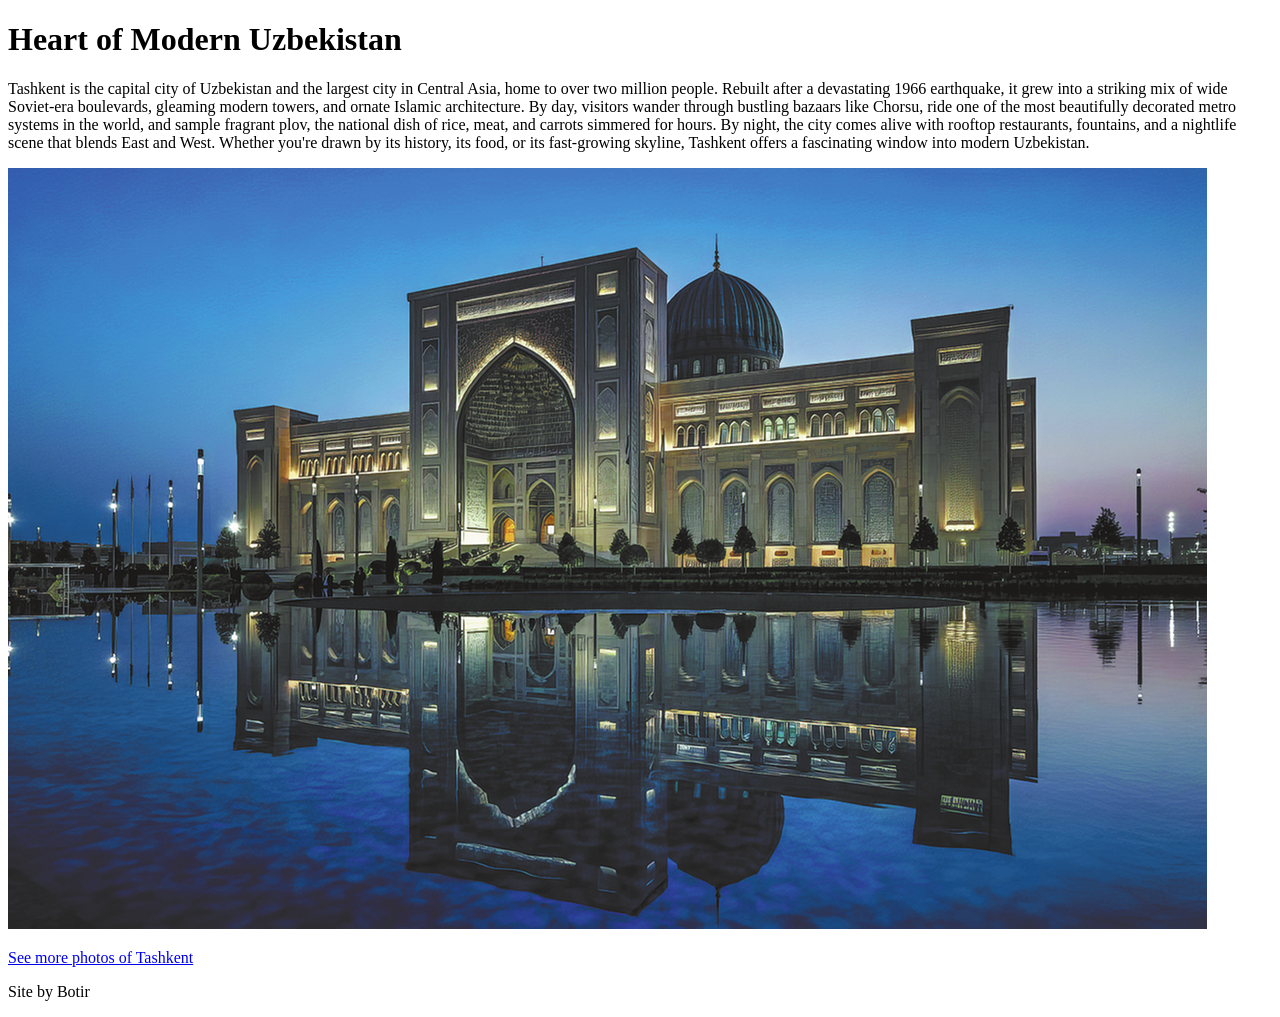
==== index.html @ 2664e9c8 "my site" ====
<!DOCTYPE html>
<html>
<head>
  <title>Tashkent City</title>
  <link rel="stylesheet" href="style.css">
</head>
<body>
  <h1>Heart of Modern Uzbekistan</h1>
  <p>Tashkent is the capital city of Uzbekistan and the largest city in Central Asia, home to over two million people. Rebuilt after a devastating 1966 earthquake, it grew into a striking mix of wide Soviet-era boulevards, gleaming modern towers, and ornate Islamic architecture. By day, visitors wander through bustling bazaars like Chorsu, ride one of the most beautifully decorated metro systems in the world, and sample fragrant plov, the national dish of rice, meat, and carrots simmered for hours. By night, the city comes alive with rooftop restaurants, fountains, and a nightlife scene that blends East and West. Whether you're drawn by its history, its food, or its fast-growing skyline, Tashkent offers a fascinating window into modern Uzbekistan.</p>
  <img src="images/tashkentlandmark.png" alt="A landmark in Tashkent, Uzbekistan">
  <p><a href="photos.html">See more photos of Tashkent</a></p>
  <p>Site by Botir</p>
</body>
</html>
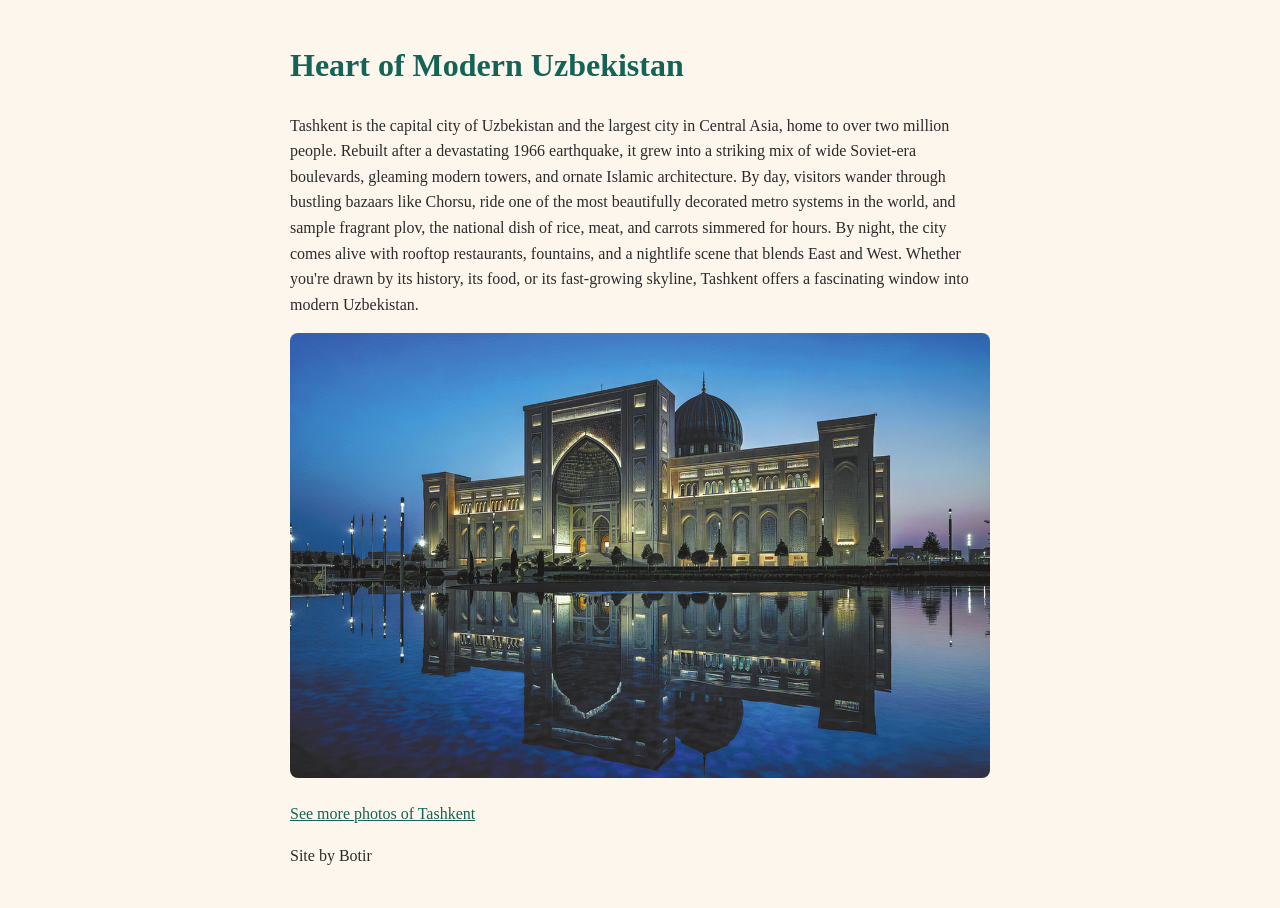
==== commit aa15f6b9: "fix stylesheet filename in index.html" ====
--- a/index.html
+++ b/index.html
@@ -2,7 +2,7 @@
 <html>
 <head>
   <title>Tashkent City</title>
-  <link rel="stylesheet" href="style.css">
+  <link rel="stylesheet" href="styles.css">
 </head>
 <body>
   <h1>Heart of Modern Uzbekistan</h1>
--- a/styles.css
+++ b/styles.css
@@ -0,0 +1,22 @@
+body {
+  font-family: Georgia, serif;
+  background-color: #fdf6ec;
+  color: #2b2b2b;
+  max-width: 700px;
+  margin: 40px auto;
+  padding: 0 20px;
+  line-height: 1.6;
+}
+
+h1 {
+  color: #146356;
+}
+
+a {
+  color: #146356;
+}
+
+img {
+  max-width: 100%;
+  border-radius: 8px;
+}
